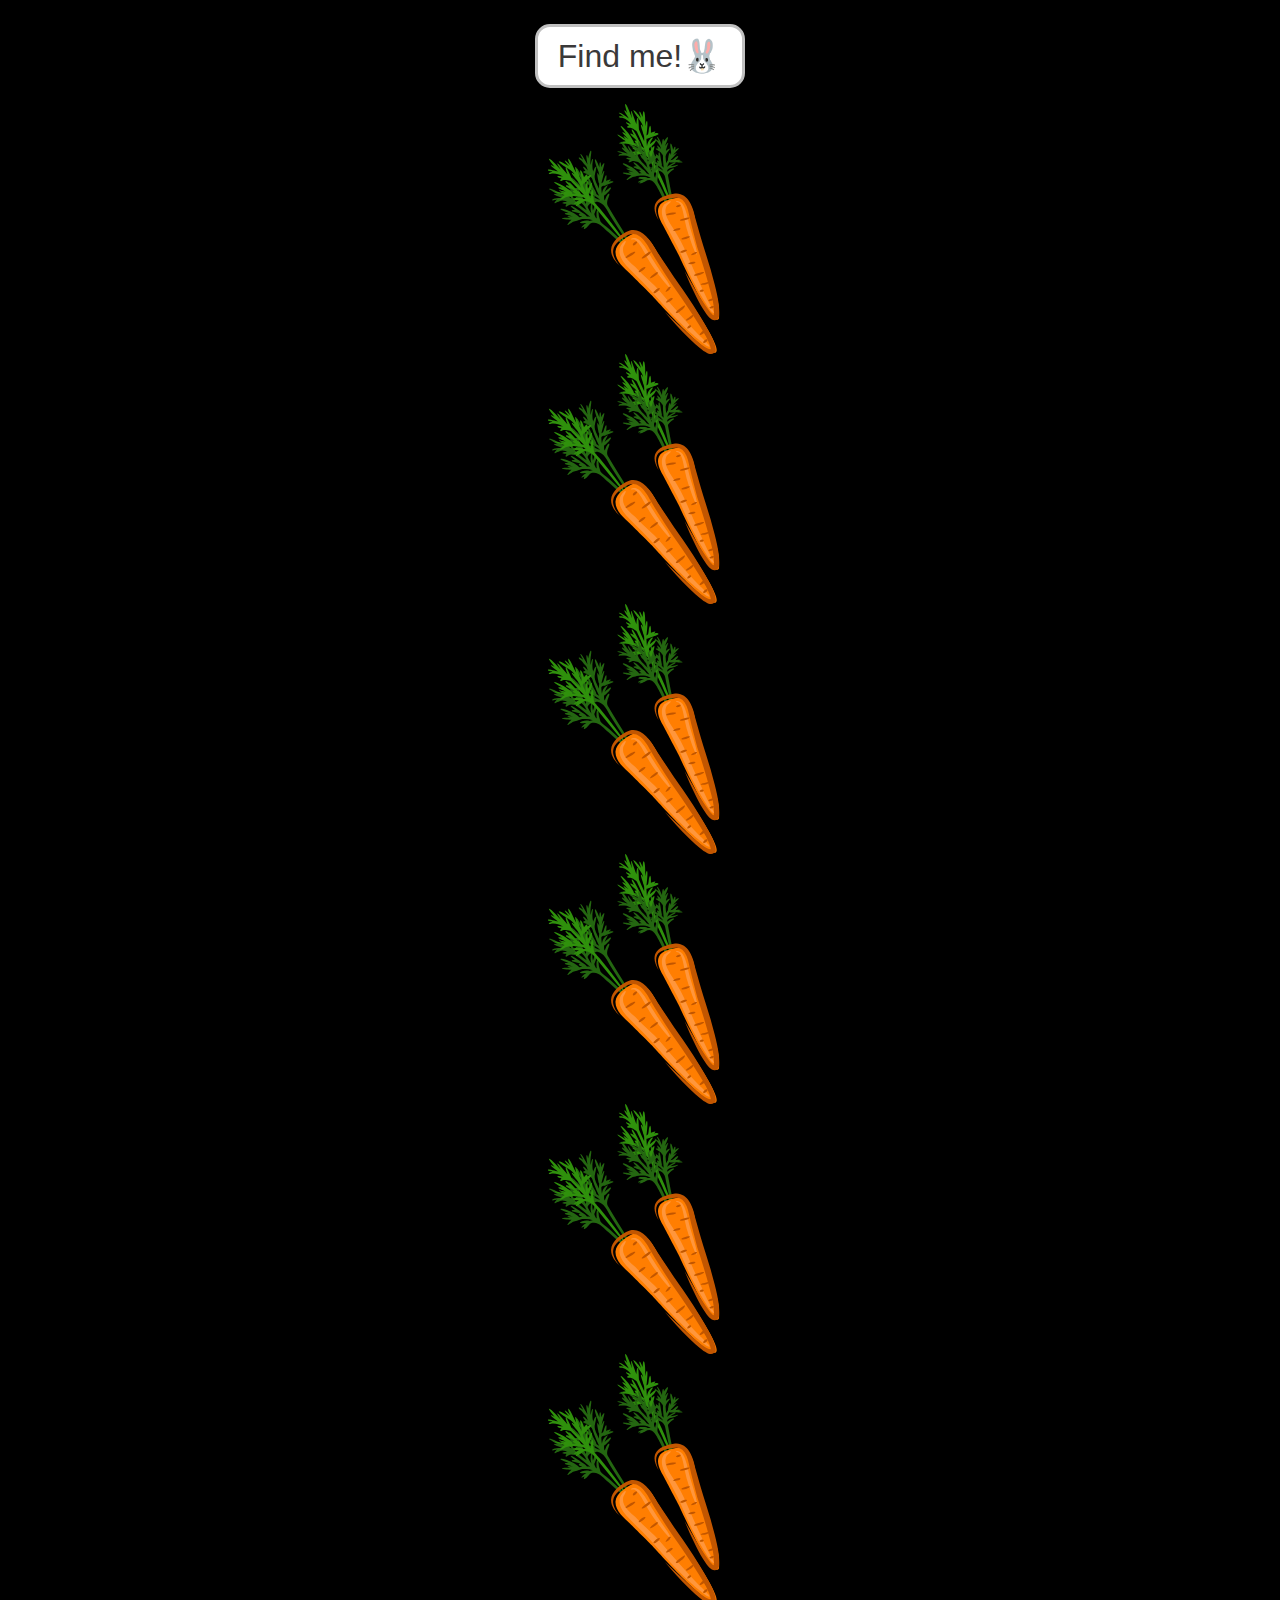
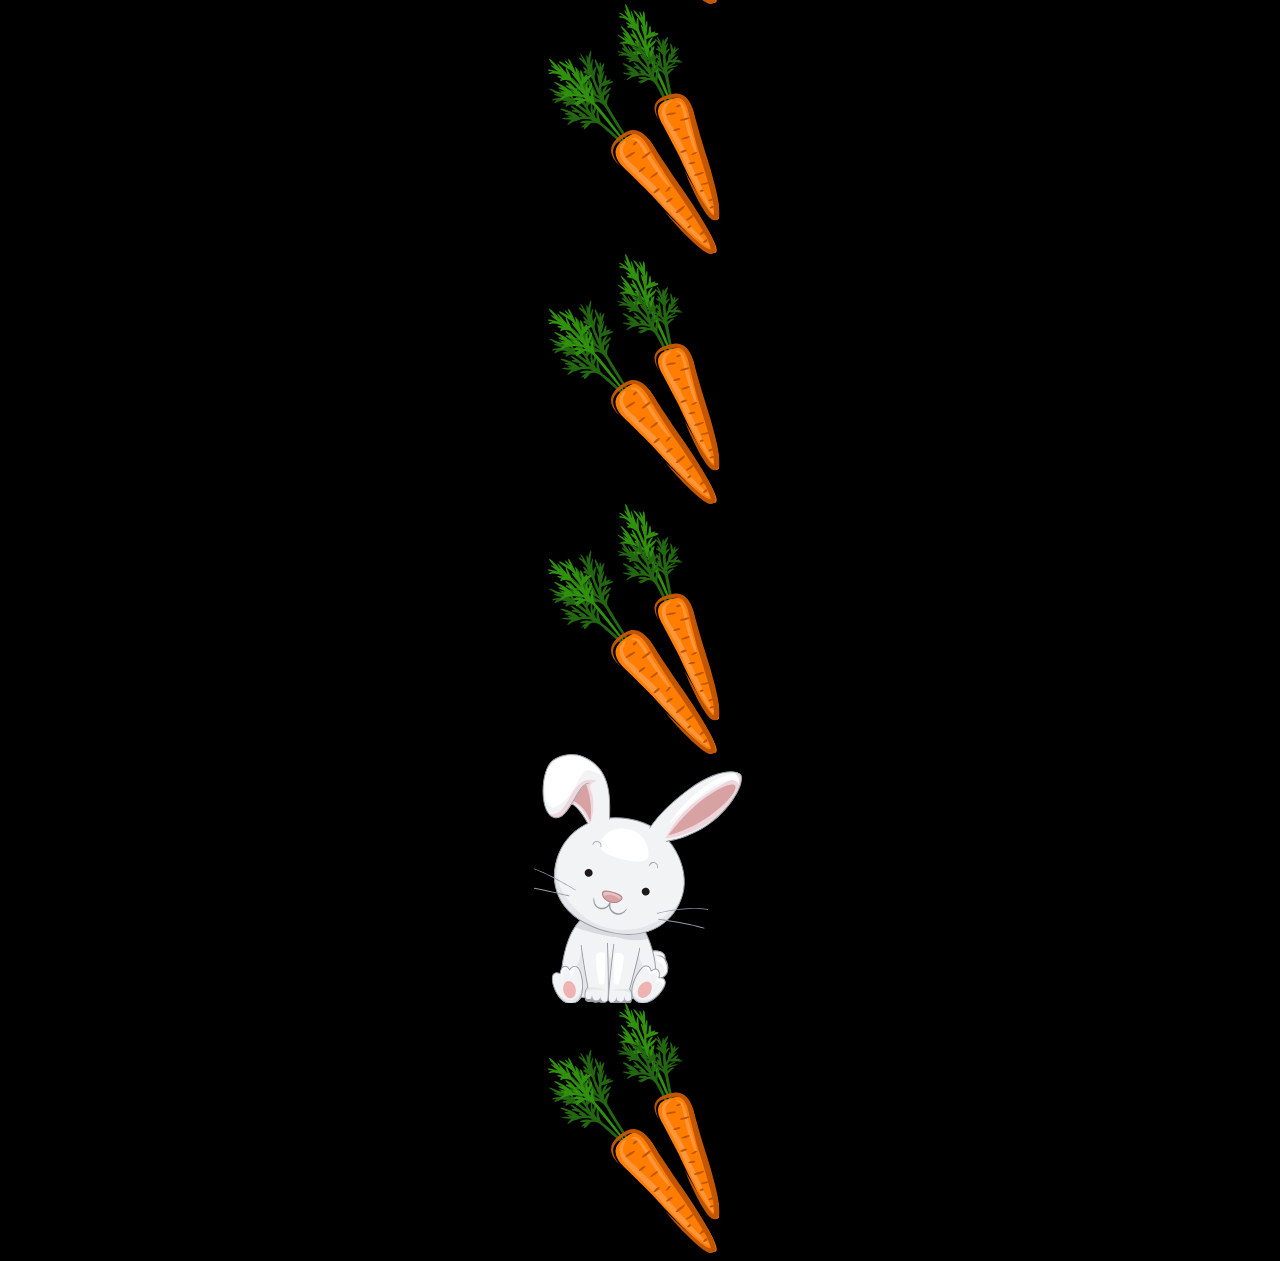
==== chapter_01_webAPIs/scroll-findARabbit/index.html @ 3ed589d0 "Web APIs 실전 - find a rabbit" ====
<!DOCTYPE html>
<html lang="en">
<head>
  <meta charset="UTF-8">
  <meta http-equiv="X-UA-Compatible" content="IE=edge">
  <meta name="viewport" content="width=device-width, initial-scale=1.0">
  <title>Scroll</title>
  <style>
    body {
      background-color: black;
      text-align: center;
    }

    img {
      display: block;
      margin: auto;
    }

    button {
      border: solid silver;
      border-radius: 15px;
      background-color: white;
      color:rgb(58, 57, 57);
      font-size: 32px;
      margin: 16px 0;
      padding: 10px 20px;
      cursor: pointer;
    }
  </style>
</head>
<body>
  <button>Find me!🐰</button>
  <img src="image/carrot.png" alt="carrot" />
  <img src="image/carrot.png" alt="carrot" />
  <img src="image/carrot.png" alt="carrot" />
  <img src="image/carrot.png" alt="carrot" />
  <img src="image/carrot.png" alt="carrot" />
  <img src="image/carrot.png" alt="carrot" />
  <img src="image/carrot.png" alt="carrot" />
  <img src="image/carrot.png" alt="carrot" />
  <img src="image/carrot.png" alt="carrot" />
  <img src="image/rabbit.png" id="rabbit" alt="rabbit" />
  <img src="image/carrot.png" alt="carrot" />

  <script>
    const button = document.querySelector('button');
    const rabbit = document.querySelector('#rabbit');
    button.addEventListener('click', () => {
      rabbit.scrollIntoView({behavior: 'smooth'})
    });
  </script>
</body>
</html>
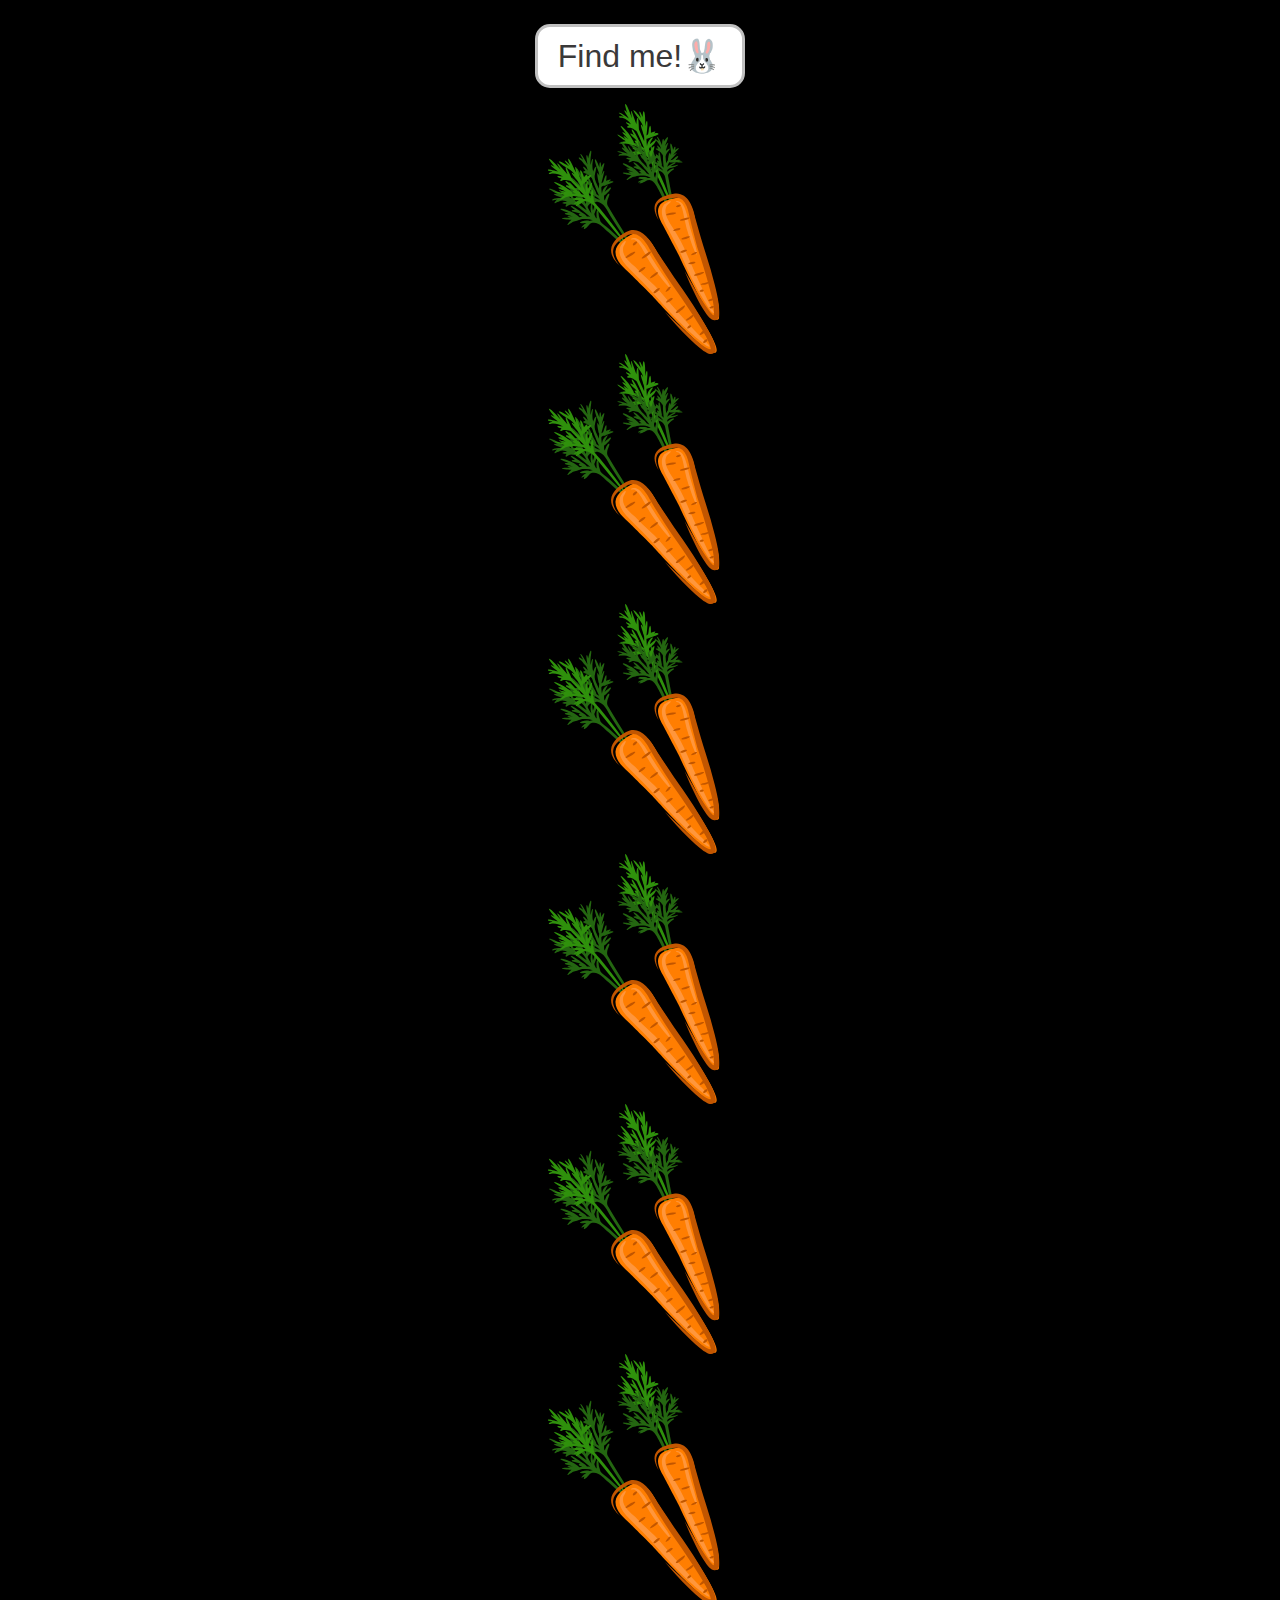
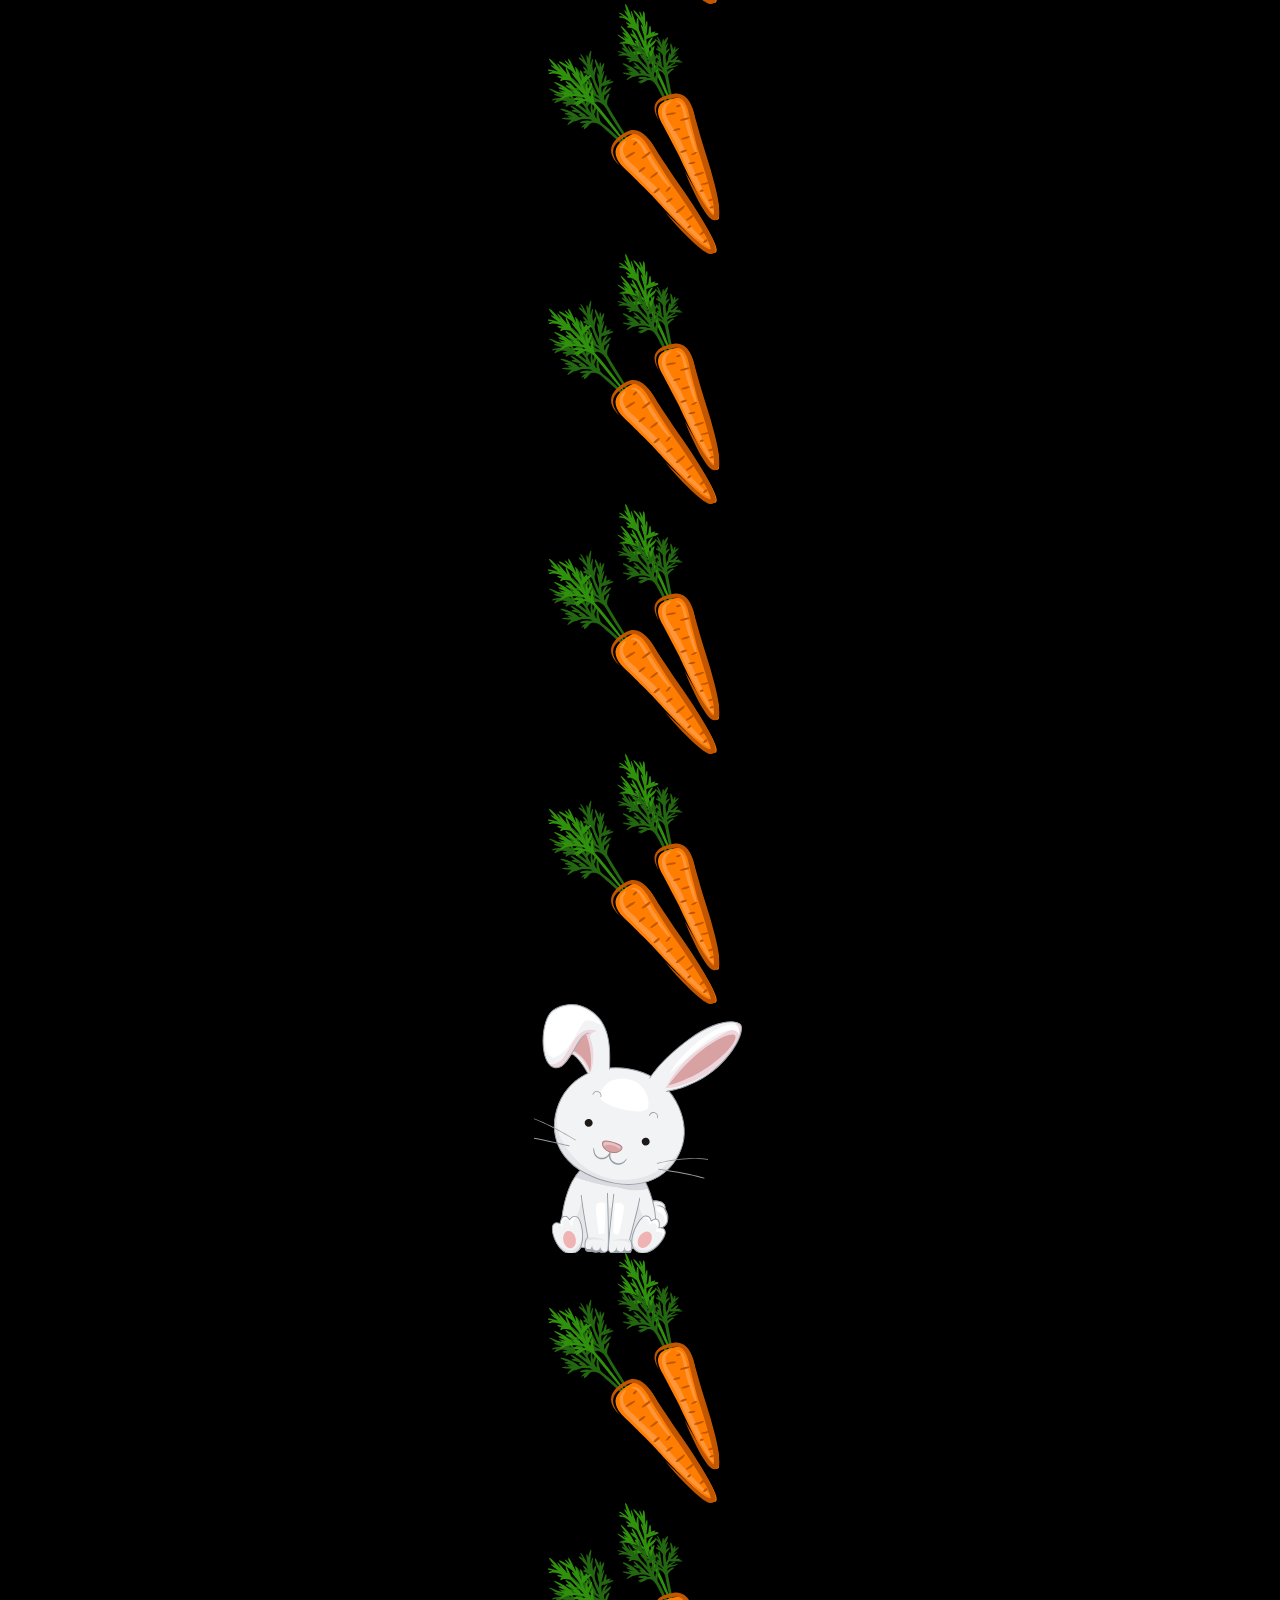
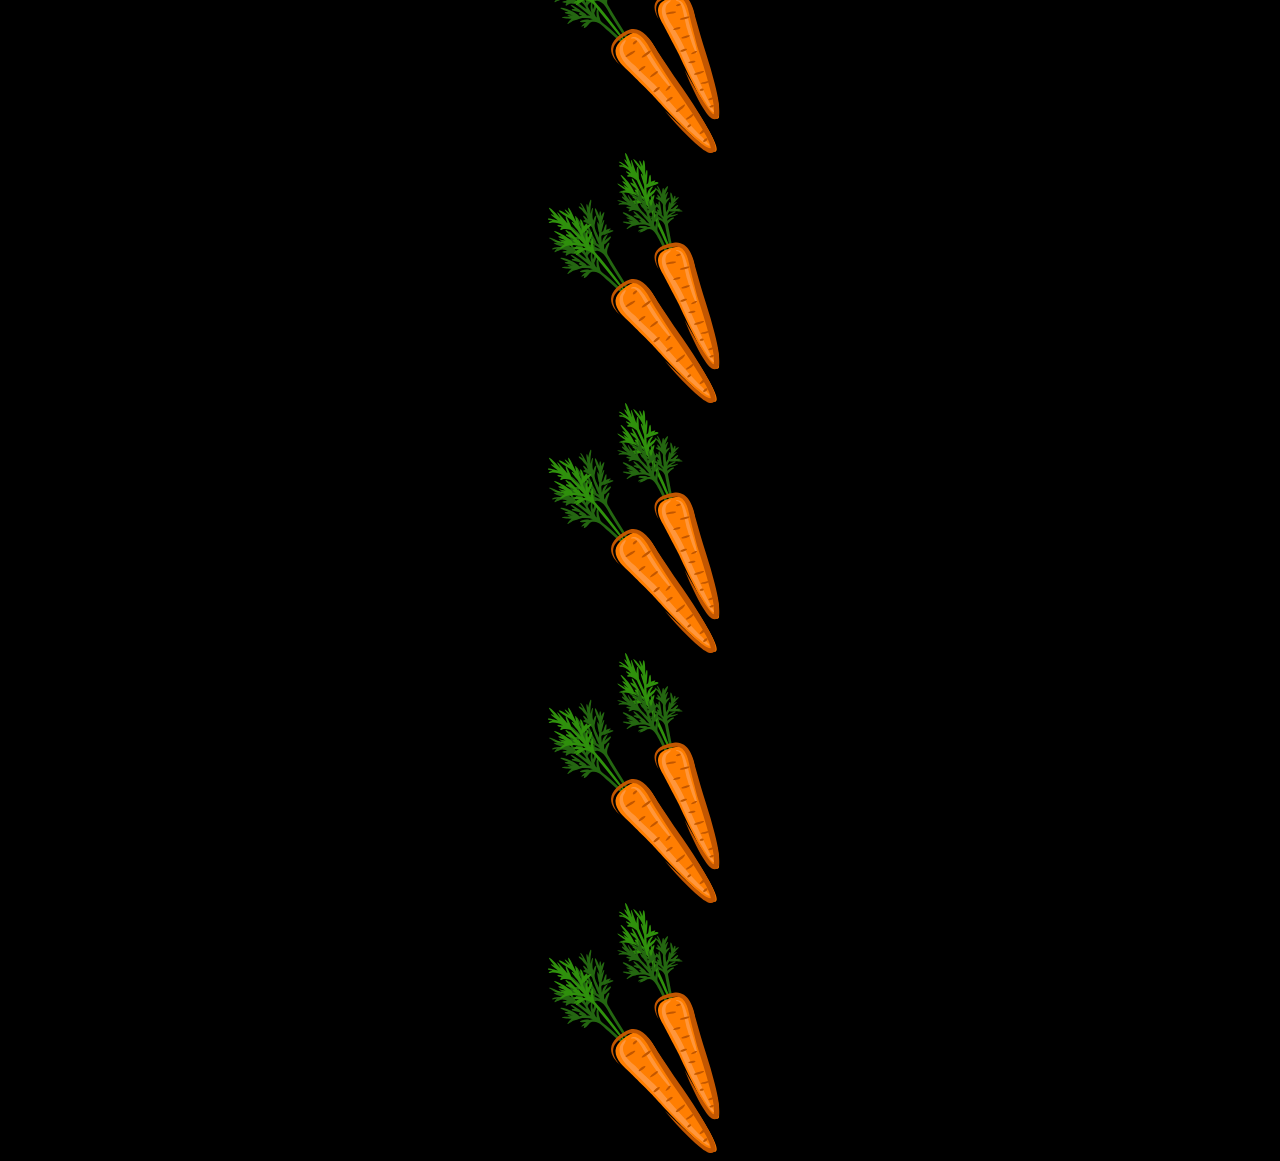
==== commit 19985df1: "Web APIs - find a rabbit - refactoring" ====
--- a/chapter_01_webAPIs/scroll-findARabbit/index.html
+++ b/chapter_01_webAPIs/scroll-findARabbit/index.html
@@ -5,28 +5,8 @@
   <meta http-equiv="X-UA-Compatible" content="IE=edge">
   <meta name="viewport" content="width=device-width, initial-scale=1.0">
   <title>Scroll</title>
-  <style>
-    body {
-      background-color: black;
-      text-align: center;
-    }
-
-    img {
-      display: block;
-      margin: auto;
-    }
-
-    button {
-      border: solid silver;
-      border-radius: 15px;
-      background-color: white;
-      color:rgb(58, 57, 57);
-      font-size: 32px;
-      margin: 16px 0;
-      padding: 10px 20px;
-      cursor: pointer;
-    }
-  </style>
+  <script src="main.js" defer></script>
+  <link rel="stylesheet" href="style.css">
 </head>
 <body>
   <button>Find me!🐰</button>
@@ -39,15 +19,13 @@
   <img src="image/carrot.png" alt="carrot" />
   <img src="image/carrot.png" alt="carrot" />
   <img src="image/carrot.png" alt="carrot" />
+  <img src="image/carrot.png" alt="carrot" />
   <img src="image/rabbit.png" id="rabbit" alt="rabbit" />
   <img src="image/carrot.png" alt="carrot" />
-
-  <script>
-    const button = document.querySelector('button');
-    const rabbit = document.querySelector('#rabbit');
-    button.addEventListener('click', () => {
-      rabbit.scrollIntoView({behavior: 'smooth'})
-    });
-  </script>
+  <img src="image/carrot.png" alt="carrot" />
+  <img src="image/carrot.png" alt="carrot" />
+  <img src="image/carrot.png" alt="carrot" />
+  <img src="image/carrot.png" alt="carrot" />
+  <img src="image/carrot.png" alt="carrot" />
 </body>
 </html>--- a/chapter_01_webAPIs/scroll-findARabbit/style.css
+++ b/chapter_01_webAPIs/scroll-findARabbit/style.css
@@ -0,0 +1,20 @@
+body {
+  background-color: black;
+  text-align: center;
+}
+
+img {
+  display: block;
+  margin: auto;
+}
+
+button {
+  border: solid silver;
+  border-radius: 15px;
+  background-color: white;
+  color: rgb(58, 57, 57);
+  font-size: 32px;
+  margin: 16px 0;
+  padding: 10px 20px;
+  cursor: pointer;
+}
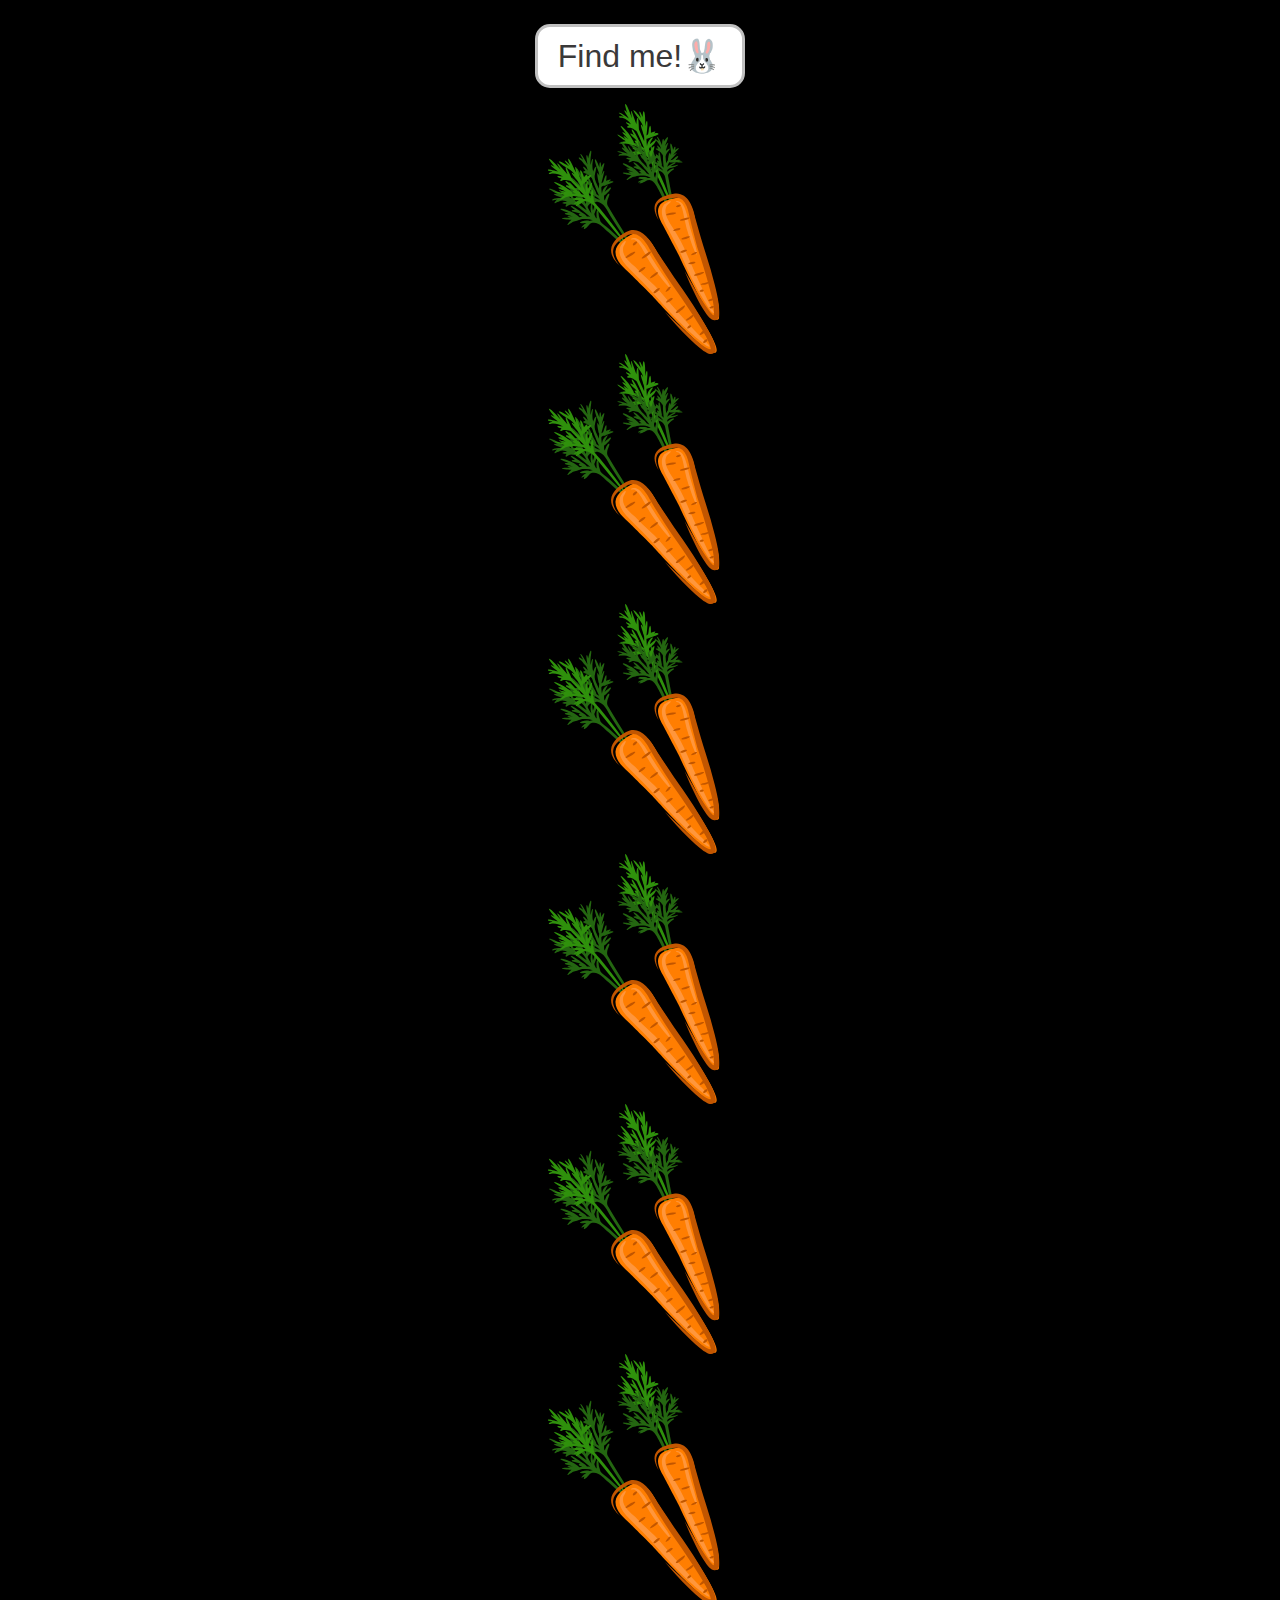
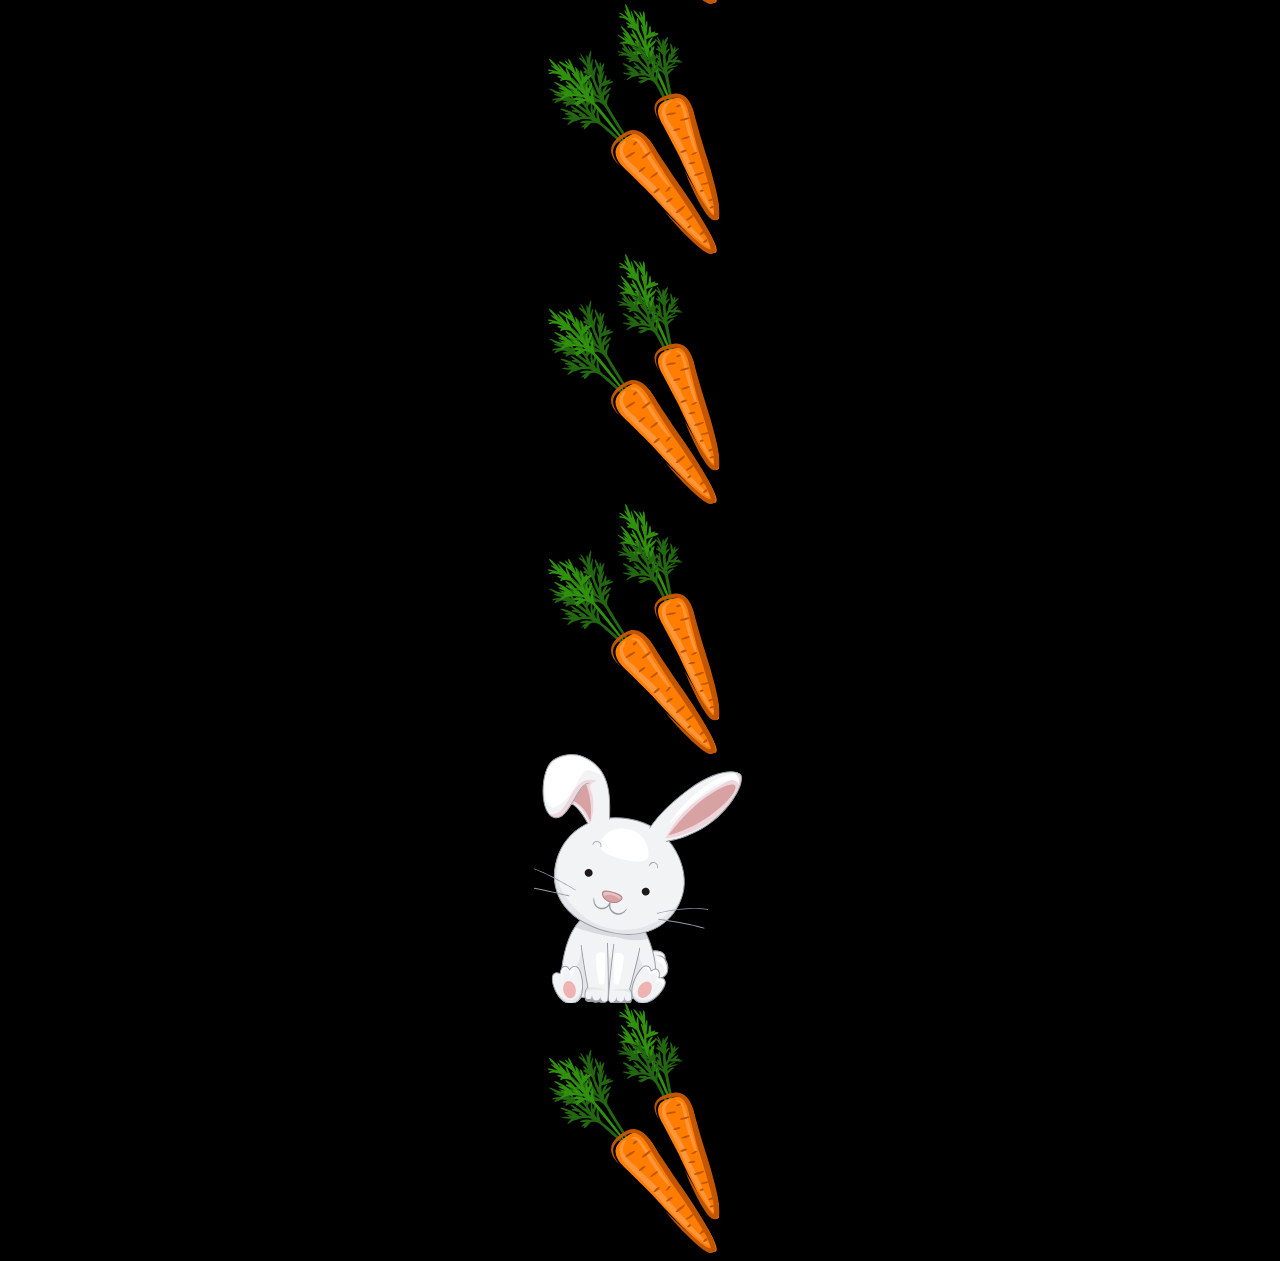
==== commit 5b9f4ce9: "Merge pull request #6 from cho-hyeonjin/dev" ====
--- a/chapter_01_webAPIs/scroll-findARabbit/index.html
+++ b/chapter_01_webAPIs/scroll-findARabbit/index.html
@@ -5,8 +5,28 @@
   <meta http-equiv="X-UA-Compatible" content="IE=edge">
   <meta name="viewport" content="width=device-width, initial-scale=1.0">
   <title>Scroll</title>
-  <script src="main.js" defer></script>
-  <link rel="stylesheet" href="style.css">
+  <style>
+    body {
+      background-color: black;
+      text-align: center;
+    }
+
+    img {
+      display: block;
+      margin: auto;
+    }
+
+    button {
+      border: solid silver;
+      border-radius: 15px;
+      background-color: white;
+      color:rgb(58, 57, 57);
+      font-size: 32px;
+      margin: 16px 0;
+      padding: 10px 20px;
+      cursor: pointer;
+    }
+  </style>
 </head>
 <body>
   <button>Find me!🐰</button>
@@ -19,13 +39,15 @@
   <img src="image/carrot.png" alt="carrot" />
   <img src="image/carrot.png" alt="carrot" />
   <img src="image/carrot.png" alt="carrot" />
-  <img src="image/carrot.png" alt="carrot" />
   <img src="image/rabbit.png" id="rabbit" alt="rabbit" />
   <img src="image/carrot.png" alt="carrot" />
-  <img src="image/carrot.png" alt="carrot" />
-  <img src="image/carrot.png" alt="carrot" />
-  <img src="image/carrot.png" alt="carrot" />
-  <img src="image/carrot.png" alt="carrot" />
-  <img src="image/carrot.png" alt="carrot" />
+
+  <script>
+    const button = document.querySelector('button');
+    const rabbit = document.querySelector('#rabbit');
+    button.addEventListener('click', () => {
+      rabbit.scrollIntoView({behavior: 'smooth'})
+    });
+  </script>
 </body>
 </html>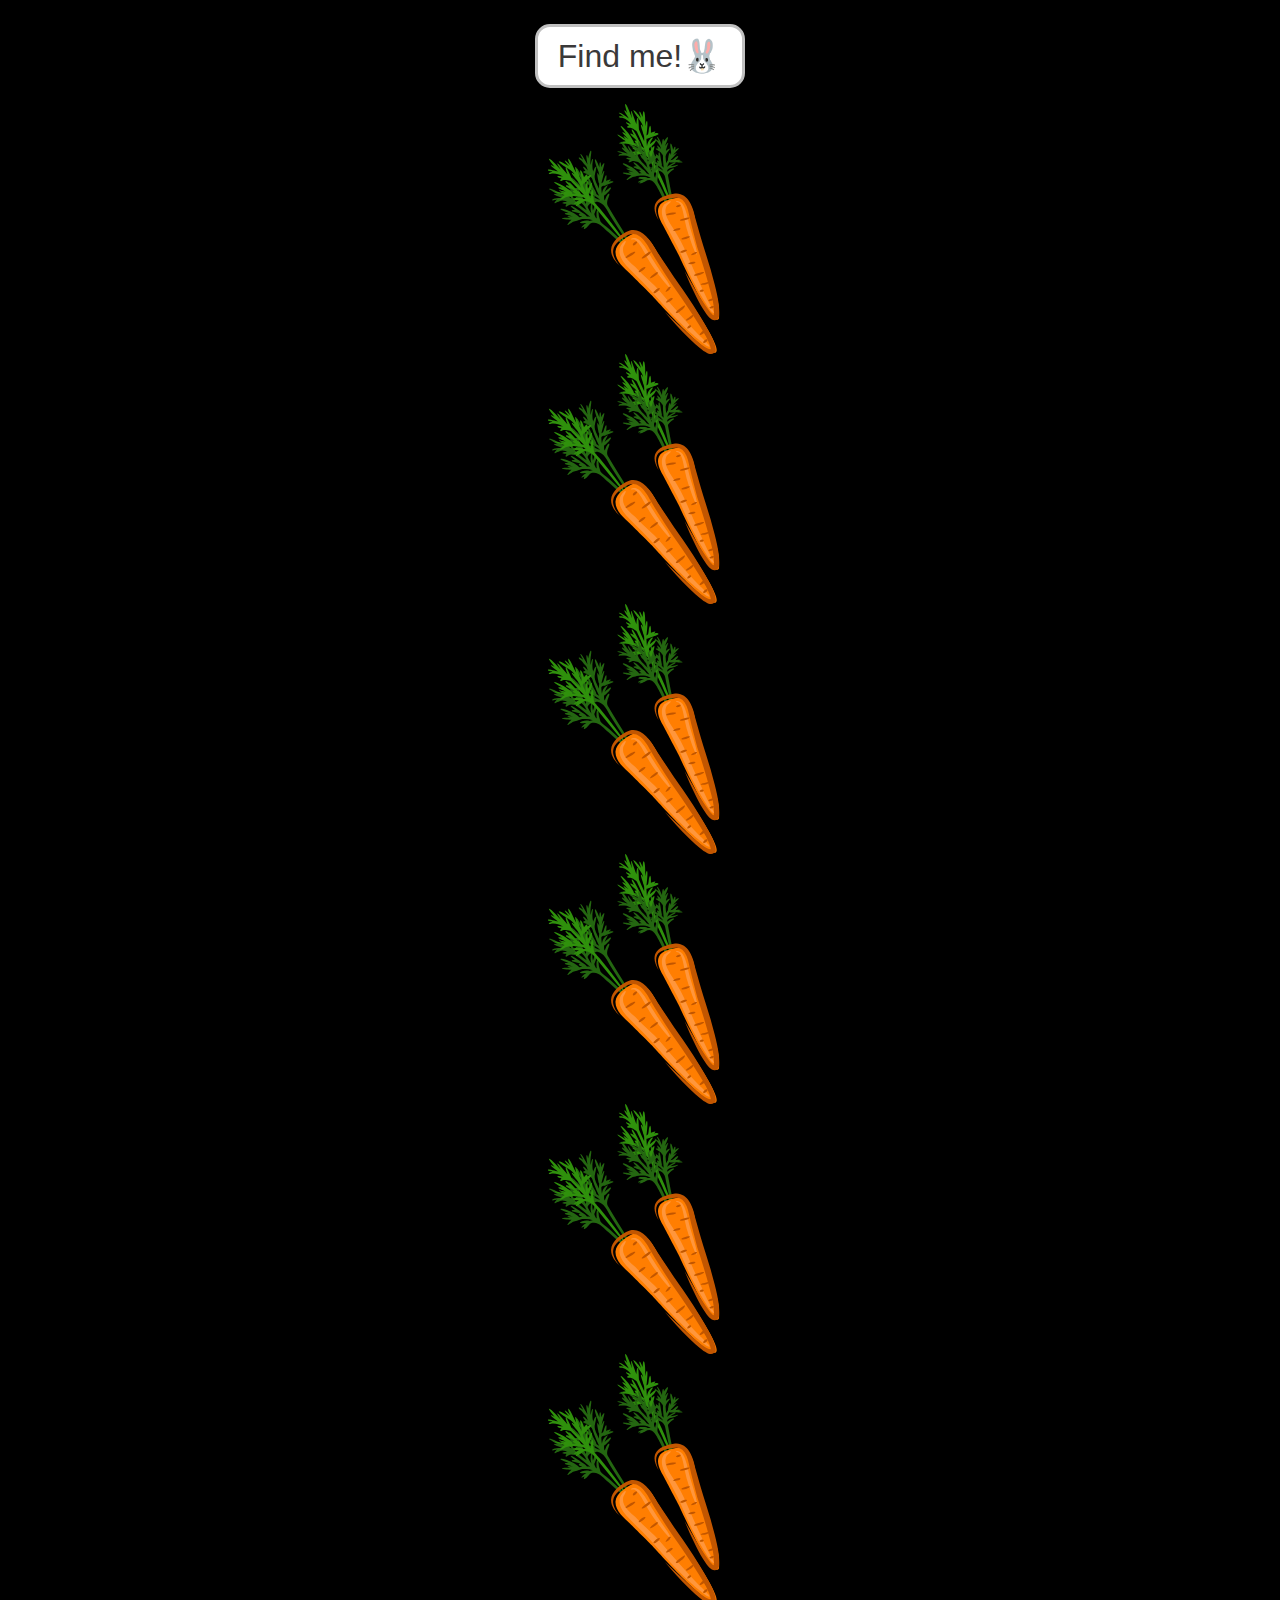
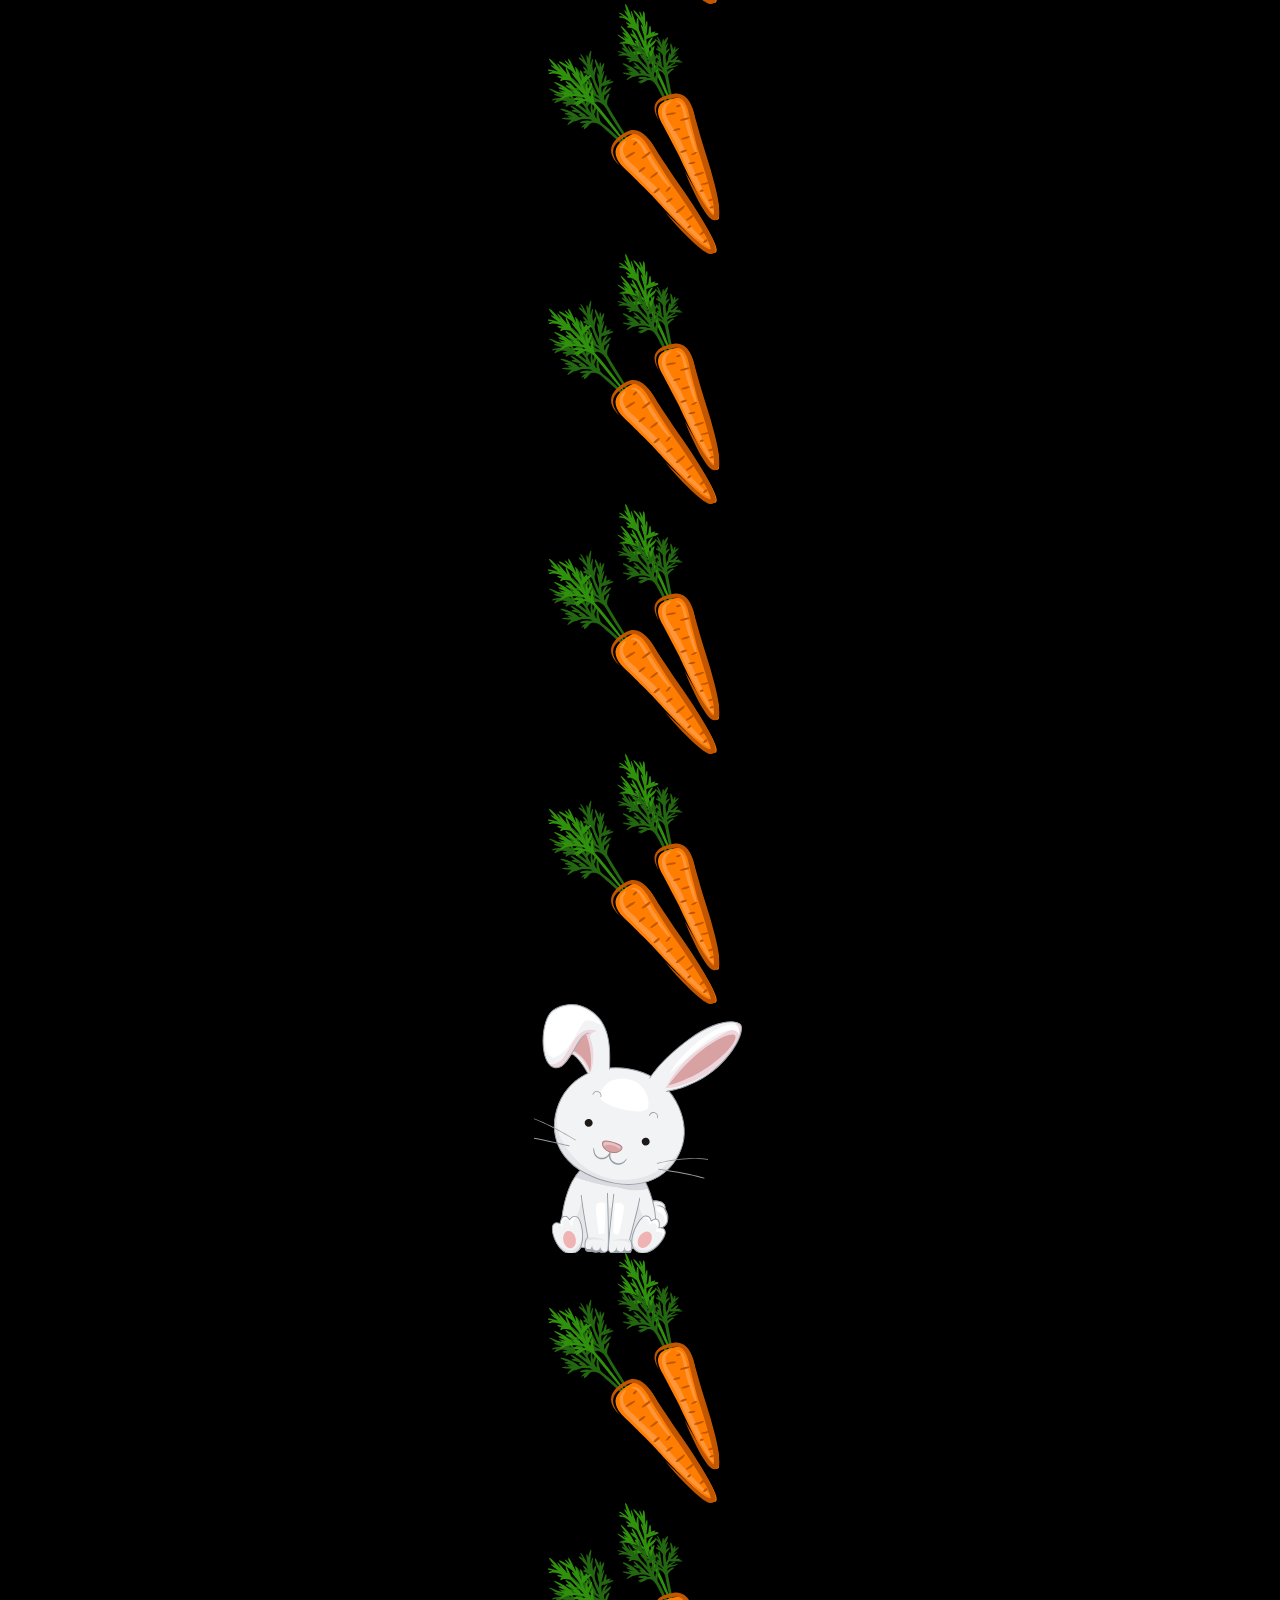
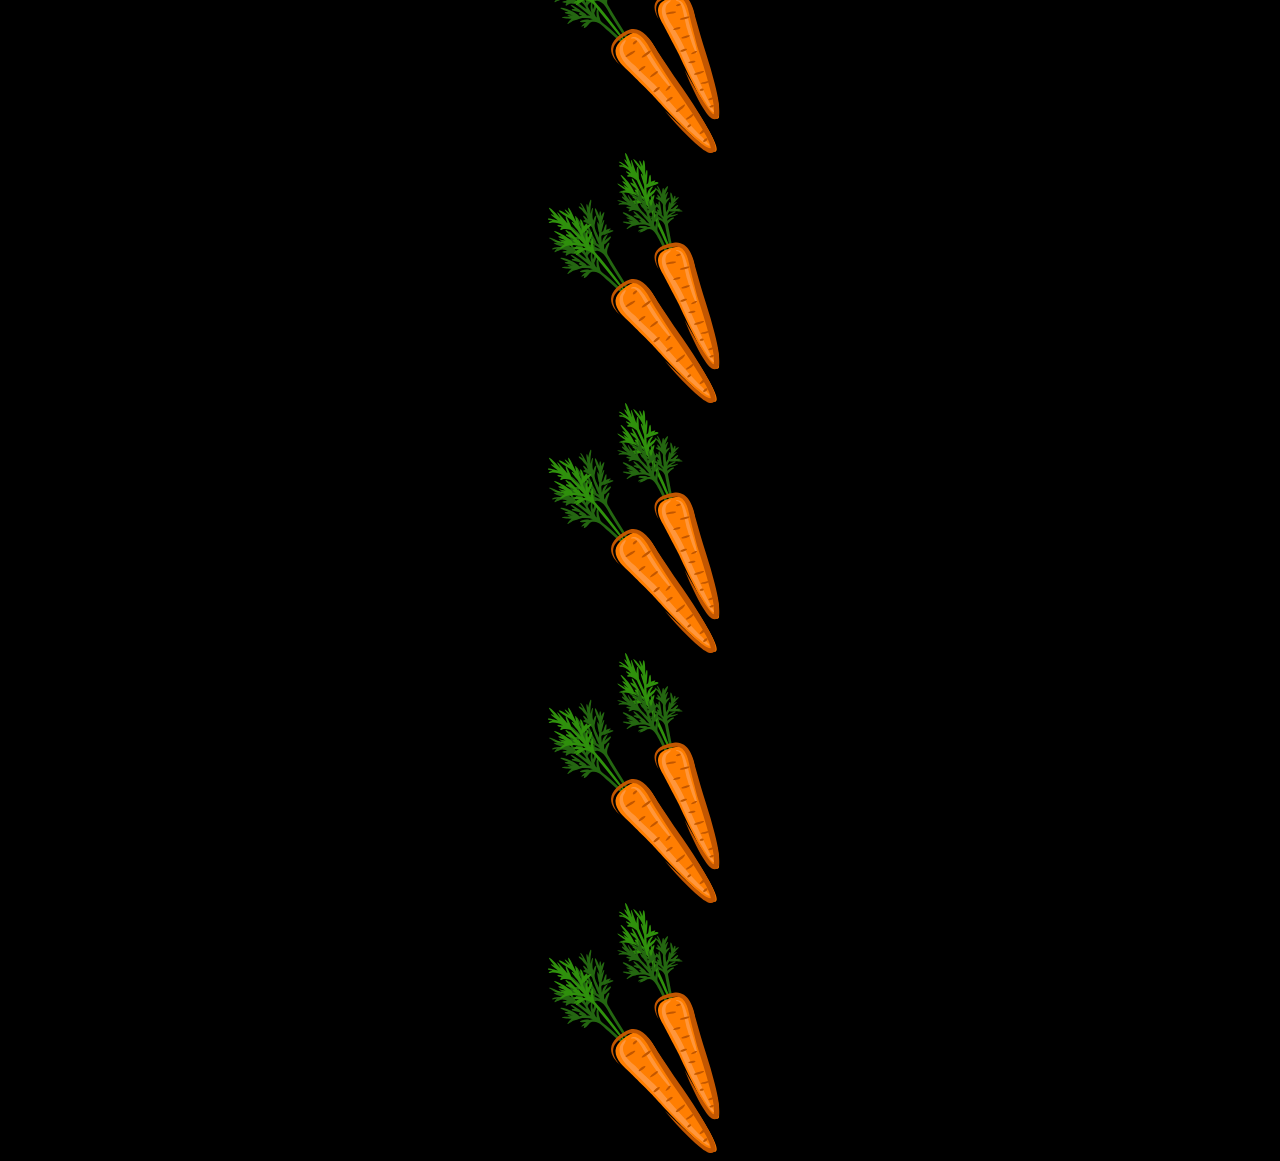
==== commit 9ec7789a: "Merge pull request #7 from cho-hyeonjin/dev" ====
--- a/chapter_01_webAPIs/scroll-findARabbit/index.html
+++ b/chapter_01_webAPIs/scroll-findARabbit/index.html
@@ -5,28 +5,8 @@
   <meta http-equiv="X-UA-Compatible" content="IE=edge">
   <meta name="viewport" content="width=device-width, initial-scale=1.0">
   <title>Scroll</title>
-  <style>
-    body {
-      background-color: black;
-      text-align: center;
-    }
-
-    img {
-      display: block;
-      margin: auto;
-    }
-
-    button {
-      border: solid silver;
-      border-radius: 15px;
-      background-color: white;
-      color:rgb(58, 57, 57);
-      font-size: 32px;
-      margin: 16px 0;
-      padding: 10px 20px;
-      cursor: pointer;
-    }
-  </style>
+  <script src="main.js" defer></script>
+  <link rel="stylesheet" href="style.css">
 </head>
 <body>
   <button>Find me!🐰</button>
@@ -39,15 +19,13 @@
   <img src="image/carrot.png" alt="carrot" />
   <img src="image/carrot.png" alt="carrot" />
   <img src="image/carrot.png" alt="carrot" />
+  <img src="image/carrot.png" alt="carrot" />
   <img src="image/rabbit.png" id="rabbit" alt="rabbit" />
   <img src="image/carrot.png" alt="carrot" />
-
-  <script>
-    const button = document.querySelector('button');
-    const rabbit = document.querySelector('#rabbit');
-    button.addEventListener('click', () => {
-      rabbit.scrollIntoView({behavior: 'smooth'})
-    });
-  </script>
+  <img src="image/carrot.png" alt="carrot" />
+  <img src="image/carrot.png" alt="carrot" />
+  <img src="image/carrot.png" alt="carrot" />
+  <img src="image/carrot.png" alt="carrot" />
+  <img src="image/carrot.png" alt="carrot" />
 </body>
 </html>--- a/chapter_01_webAPIs/scroll-findARabbit/style.css
+++ b/chapter_01_webAPIs/scroll-findARabbit/style.css
@@ -0,0 +1,20 @@
+body {
+  background-color: black;
+  text-align: center;
+}
+
+img {
+  display: block;
+  margin: auto;
+}
+
+button {
+  border: solid silver;
+  border-radius: 15px;
+  background-color: white;
+  color: rgb(58, 57, 57);
+  font-size: 32px;
+  margin: 16px 0;
+  padding: 10px 20px;
+  cursor: pointer;
+}
